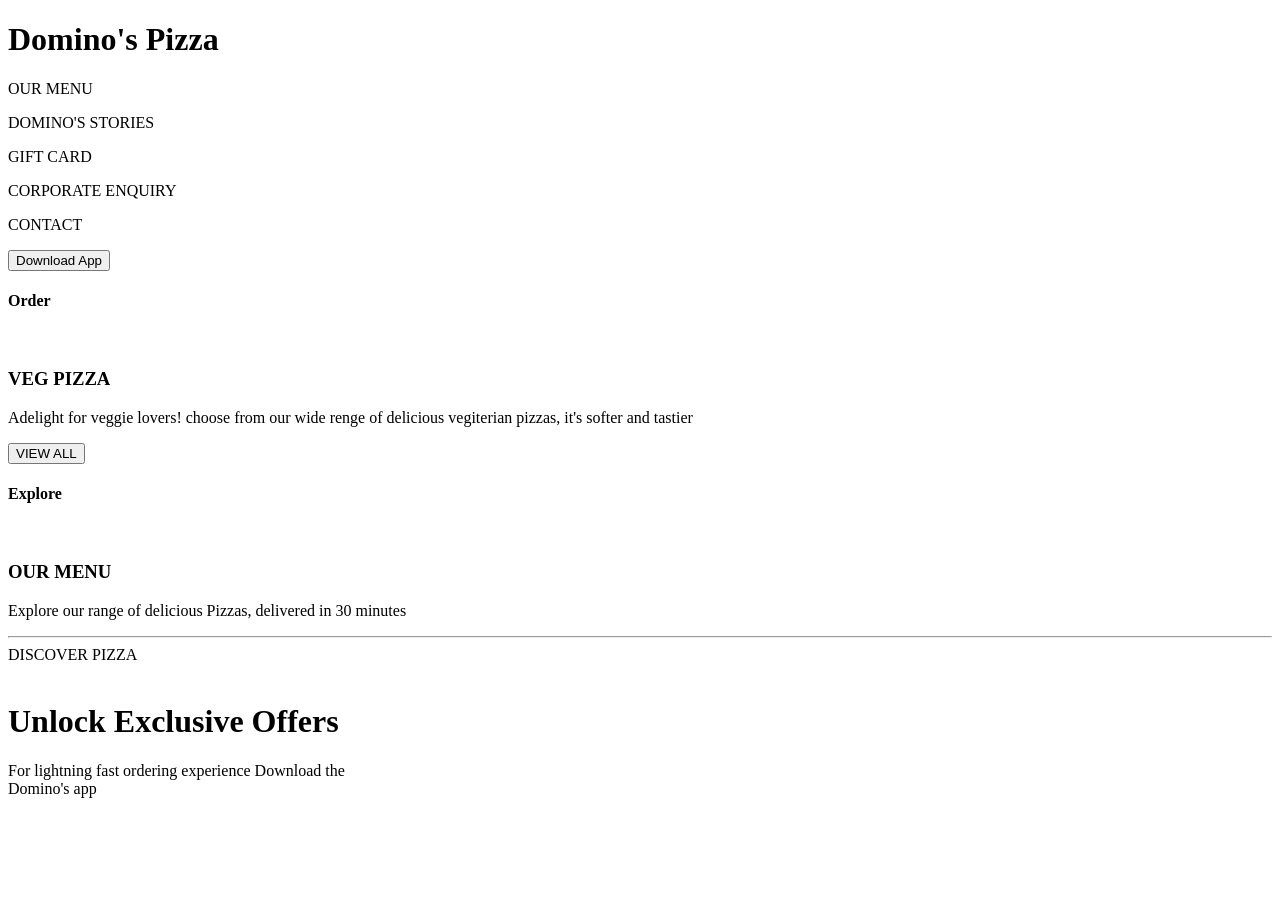
==== index.html @ fdb50689 "basic stru" ====
<!DOCTYPE html>
<html lang="en">
<head>
    <meta charset="UTF-8">
    <meta name="viewport" content="width=device-width, initial-scale=1.0">
    <title>Document</title>
</head>
<body>
    <div class="main-container">
        <div class="nav">
            <h1>Domino's Pizza</h1>
            <div>
                <p>OUR MENU</p>
                <P>DOMINO'S STORIES</P>
                <P>GIFT CARD</P>
                <P>CORPORATE ENQUIRY</P>
                <P>CONTACT</P>
            </div>
            <button>Download App</button>
        </div>
        <h4>Order</h4>
        <div class="top">
            <div class="container">
                <img src="https://masai-course.s3.ap-south-1.amazonaws.com/editor/uploads/2022-12-22/Screenshot%202022-12-22%20at%208.37.04%20AM_353938.png" alt="">
                <h3>VEG PIZZA</h3>
                <P>Adelight for veggie lovers! choose from our wide renge of delicious vegiterian pizzas, it's softer and tastier</P>
                <button class="view">VIEW ALL</button>
            </div>
        </div>
        <h4>Explore</h4>
        <div class="mid">
            <div class="container2">
                <img src="https://masai-course.s3.ap-south-1.amazonaws.com/editor/uploads/2022-12-21/Screenshot%202022-12-21%20at%203.06.17%20PM_590391.png" alt="">
                <h3>OUR MENU</h3>
                <p>Explore our range of delicious Pizzas, delivered in 30 minutes</p>
                <div><hr>DISCOVER PIZZA
                </div>
            </div>
        </div>
        <div class="footer">
            <img src="https://coding-platform.s3.amazonaws.com/dev/lms/tickets/48f2fc25-38f4-4d25-a878-78f15988b371/kXSpyg2iCHrCEljP.png" alt="">
            <div>
                <h1>Unlock Exclusive Offers</h1>
                <p>For lightning fast ordering experience Download the <br>Domino's app</p>
                <div id="foot">
                    <img src="https://masai-course.s3.ap-south-1.amazonaws.com/editor/uploads/2022-12-21/Screenshot%202022-12-21%20at%202.47.09%20PM_558991.png" alt="">
                    <img src="https://masai-course.s3.ap-south-1.amazonaws.com/editor/uploads/2022-12-21/Screenshot%202022-12-21%20at%202.47.43%20PM_652243.png" alt="">
                </div>
            </div>
        </div>
    </div>
</body>
</html>
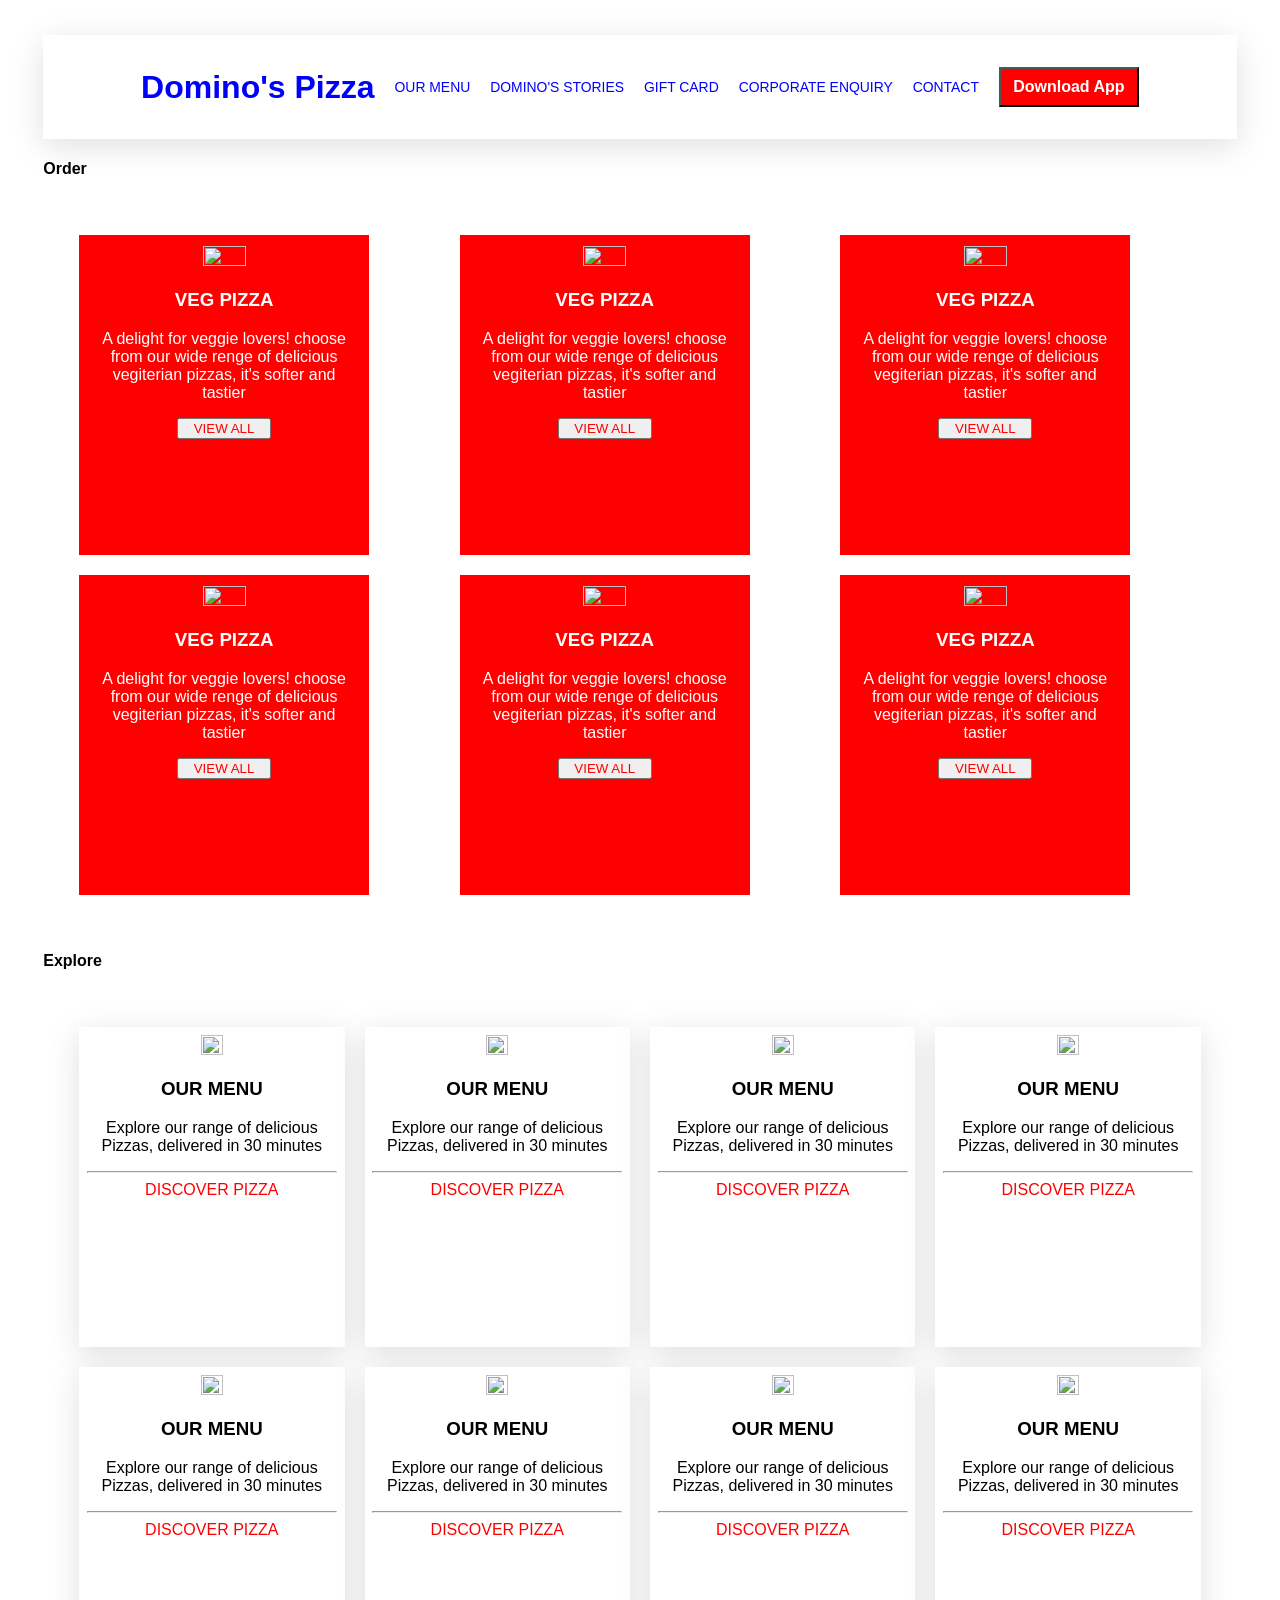
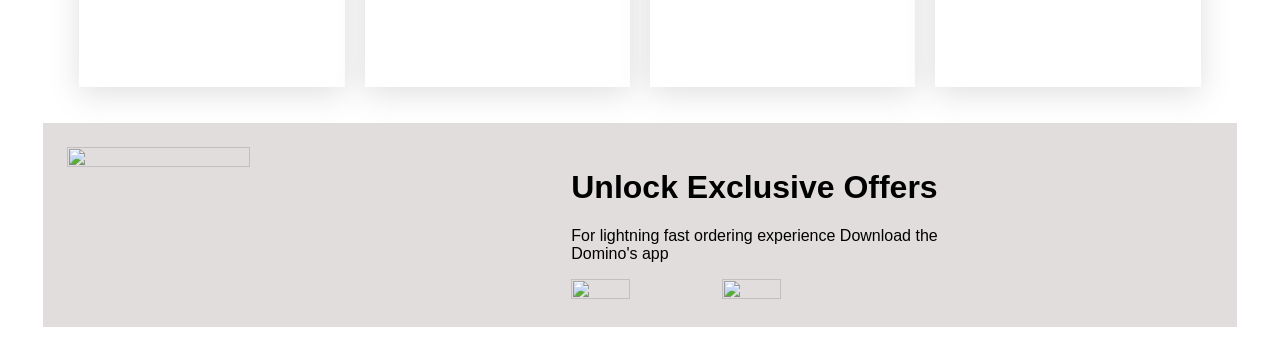
==== commit 7a00781c: "gave styling" ====
--- a/index.html
+++ b/index.html
@@ -4,6 +4,7 @@
     <meta charset="UTF-8">
     <meta name="viewport" content="width=device-width, initial-scale=1.0">
     <title>Document</title>
+    <link rel="stylesheet" href="index.css">
 </head>
 <body>
     <div class="main-container">
@@ -23,12 +24,91 @@
             <div class="container">
                 <img src="https://masai-course.s3.ap-south-1.amazonaws.com/editor/uploads/2022-12-22/Screenshot%202022-12-22%20at%208.37.04%20AM_353938.png" alt="">
                 <h3>VEG PIZZA</h3>
-                <P>Adelight for veggie lovers! choose from our wide renge of delicious vegiterian pizzas, it's softer and tastier</P>
+                <P>A delight for veggie lovers! choose from our wide renge of delicious vegiterian pizzas, it's softer and tastier</P>
+                <button class="view">VIEW ALL</button>
+            </div>
+            <div class="container">
+                <img src="https://masai-course.s3.ap-south-1.amazonaws.com/editor/uploads/2022-12-22/Screenshot%202022-12-22%20at%208.37.04%20AM_353938.png" alt="">
+                <h3>VEG PIZZA</h3>
+                <P>A delight for veggie lovers! choose from our wide renge of delicious vegiterian pizzas, it's softer and tastier</P>
+                <button class="view">VIEW ALL</button>
+            </div>
+            <div class="container">
+                <img src="https://masai-course.s3.ap-south-1.amazonaws.com/editor/uploads/2022-12-22/Screenshot%202022-12-22%20at%208.37.04%20AM_353938.png" alt="">
+                <h3>VEG PIZZA</h3>
+                <P>A delight for veggie lovers! choose from our wide renge of delicious vegiterian pizzas, it's softer and tastier</P>
+                <button class="view">VIEW ALL</button>
+            </div>
+            <div class="container">
+                <img src="https://masai-course.s3.ap-south-1.amazonaws.com/editor/uploads/2022-12-22/Screenshot%202022-12-22%20at%208.37.04%20AM_353938.png" alt="">
+                <h3>VEG PIZZA</h3>
+                <P>A delight for veggie lovers! choose from our wide renge of delicious vegiterian pizzas, it's softer and tastier</P>
+                <button class="view">VIEW ALL</button>
+            </div>
+            <div class="container">
+                <img src="https://masai-course.s3.ap-south-1.amazonaws.com/editor/uploads/2022-12-22/Screenshot%202022-12-22%20at%208.37.04%20AM_353938.png" alt="">
+                <h3>VEG PIZZA</h3>
+                <P>A delight for veggie lovers! choose from our wide renge of delicious vegiterian pizzas, it's softer and tastier</P>
+                <button class="view">VIEW ALL</button>
+            </div>
+            <div class="container">
+                <img src="https://masai-course.s3.ap-south-1.amazonaws.com/editor/uploads/2022-12-22/Screenshot%202022-12-22%20at%208.37.04%20AM_353938.png" alt="">
+                <h3>VEG PIZZA</h3>
+                <P>A delight for veggie lovers! choose from our wide renge of delicious vegiterian pizzas, it's softer and tastier</P>
                 <button class="view">VIEW ALL</button>
             </div>
         </div>
         <h4>Explore</h4>
         <div class="mid">
+            <div class="container2">
+                <img src="https://masai-course.s3.ap-south-1.amazonaws.com/editor/uploads/2022-12-21/Screenshot%202022-12-21%20at%203.06.17%20PM_590391.png" alt="">
+                <h3>OUR MENU</h3>
+                <p>Explore our range of delicious Pizzas, delivered in 30 minutes</p>
+                <div><hr>DISCOVER PIZZA
+                </div>
+            </div>
+            <div class="container2">
+                <img src="https://masai-course.s3.ap-south-1.amazonaws.com/editor/uploads/2022-12-21/Screenshot%202022-12-21%20at%203.06.17%20PM_590391.png" alt="">
+                <h3>OUR MENU</h3>
+                <p>Explore our range of delicious Pizzas, delivered in 30 minutes</p>
+                <div><hr>DISCOVER PIZZA
+                </div>
+            </div>
+            <div class="container2">
+                <img src="https://masai-course.s3.ap-south-1.amazonaws.com/editor/uploads/2022-12-21/Screenshot%202022-12-21%20at%203.06.17%20PM_590391.png" alt="">
+                <h3>OUR MENU</h3>
+                <p>Explore our range of delicious Pizzas, delivered in 30 minutes</p>
+                <div><hr>DISCOVER PIZZA
+                </div>
+            </div>
+            <div class="container2">
+                <img src="https://masai-course.s3.ap-south-1.amazonaws.com/editor/uploads/2022-12-21/Screenshot%202022-12-21%20at%203.06.17%20PM_590391.png" alt="">
+                <h3>OUR MENU</h3>
+                <p>Explore our range of delicious Pizzas, delivered in 30 minutes</p>
+                <div><hr>DISCOVER PIZZA
+                </div>
+            </div>
+            <div class="container2">
+                <img src="https://masai-course.s3.ap-south-1.amazonaws.com/editor/uploads/2022-12-21/Screenshot%202022-12-21%20at%203.06.17%20PM_590391.png" alt="">
+                <h3>OUR MENU</h3>
+                <p>Explore our range of delicious Pizzas, delivered in 30 minutes</p>
+                <div><hr>DISCOVER PIZZA
+                </div>
+            </div>
+            <div class="container2">
+                <img src="https://masai-course.s3.ap-south-1.amazonaws.com/editor/uploads/2022-12-21/Screenshot%202022-12-21%20at%203.06.17%20PM_590391.png" alt="">
+                <h3>OUR MENU</h3>
+                <p>Explore our range of delicious Pizzas, delivered in 30 minutes</p>
+                <div><hr>DISCOVER PIZZA
+                </div>
+            </div>
+            <div class="container2">
+                <img src="https://masai-course.s3.ap-south-1.amazonaws.com/editor/uploads/2022-12-21/Screenshot%202022-12-21%20at%203.06.17%20PM_590391.png" alt="">
+                <h3>OUR MENU</h3>
+                <p>Explore our range of delicious Pizzas, delivered in 30 minutes</p>
+                <div><hr>DISCOVER PIZZA
+                </div>
+            </div>
             <div class="container2">
                 <img src="https://masai-course.s3.ap-south-1.amazonaws.com/editor/uploads/2022-12-21/Screenshot%202022-12-21%20at%203.06.17%20PM_590391.png" alt="">
                 <h3>OUR MENU</h3>
@@ -42,7 +122,7 @@
             <div>
                 <h1>Unlock Exclusive Offers</h1>
                 <p>For lightning fast ordering experience Download the <br>Domino's app</p>
-                <div id="foot">
+                <div>
                     <img src="https://masai-course.s3.ap-south-1.amazonaws.com/editor/uploads/2022-12-21/Screenshot%202022-12-21%20at%202.47.09%20PM_558991.png" alt="">
                     <img src="https://masai-course.s3.ap-south-1.amazonaws.com/editor/uploads/2022-12-21/Screenshot%202022-12-21%20at%202.47.43%20PM_652243.png" alt="">
                 </div>
--- a/index.css
+++ b/index.css
@@ -0,0 +1,201 @@
+*{
+    box-sizing: border-box;
+}
+.main-container{
+    font-family: 'Lucida Sans', 'Lucida Sans Regular', 'Lucida Grande', 'Lucida Sans Unicode', Geneva, Verdana, sans-serif;
+    margin: 2%;
+    padding: 10px;
+
+}
+.nav{
+    display: flex;
+    color: blue;
+    padding: 1%;
+    gap: 20px;
+    width: 100%;
+    height: 10%;
+    justify-content: center;
+    align-items: center;
+    box-shadow: rgba(100,100,111,0.2) 0px 7px 29px 0px;
+    
+
+}
+.nav>div{
+    display: flex;
+    font-size: 87%;
+    gap: 20px;
+    justify-content: center;
+    align-items: center;
+
+}
+.nav button{
+    width: 140px;
+    height: 40px;
+    background-color: red;
+    color: white;
+    font-size: 100%;
+    font-weight: bold;
+
+}
+.top{
+    display: grid;
+    grid-template-columns: repeat(3,1fr);
+    gap: 20px;
+    padding: 3%;
+    justify-content: center;
+    align-items: center;
+    
+}
+.container{
+    width: 100%;
+    max-width: 290px;
+    min-height: 320px;
+    background-color: red;
+    color: white;
+    justify-content: center;
+    text-align: center;
+    padding: 3%;
+    
+}
+.container img{
+    width: 40%;
+    height: 35%;
+}
+.view{
+    width: 35%;
+    height: 10%;
+    color: red;
+}
+.mid{
+     display: grid;
+    grid-template-columns: repeat(4,1fr);
+    gap: 20px;
+    padding: 3%;
+    justify-content: center;
+    align-items: center;
+}
+.container2{
+     width: 100%;
+    max-width: 290px;
+    min-height: 320px;
+    background-color: white;
+    color: black;
+    justify-content: center;
+    text-align: center;
+    padding: 3%;
+    box-shadow: rgba(100,100,111,0.2) 0px 7px 29px 0px ;
+    gap: 0;
+}
+.container2 img{
+    width: 30%;
+    height: 20%;
+}
+.container2> div{
+    color: red;
+    font-weight: 400;
+}
+.footer{
+    display: flex;
+    padding: 2%;
+    background-color: rgb(226, 221, 221);
+    gap: 4%;
+
+}
+.footer img{
+    width:40% ;
+    height: 30%;
+}
+@media(max-width:768px){
+.nav{
+    flex-wrap: wrap;
+    gap: 10px;
+
+}
+.nav>div{
+    display: none;
+
+}
+.nav button{
+    width: 120px;
+    height: 40px;
+    font-size: small;
+
+}
+.top{
+    grid-template-columns: repeat(2,1fr);
+    gap: 10px;
+    padding: 3%;
+    
+}
+
+.container img{
+    width: 30%;
+    height: 25%;
+}
+.view{
+    width: 40%;
+    height: 20%;
+    padding: 1%;
+}
+.mid{
+    grid-template-columns:repeat(2,1fr);
+    gap: 5px;
+    padding: 3%;
+}
+.container2 img{
+    width: 20%;
+    height: 10%;
+}
+
+}
+@media(max-width:320px){
+    .nav{
+    flex-wrap: wrap;
+    gap: 5px;
+
+}
+.nav>div{
+    display: none;
+
+}
+.nav button{
+    width: 100px;
+    height: 40px;
+    font-size: x-small;
+
+}
+.top{
+    grid-template-columns: 1fr;
+    gap: 5px;
+    padding: 3%;
+    
+}
+
+.container img{
+    width: 30%;
+    height: 25%;
+}
+.view{
+    width: 40%;
+    height: 20%;
+    padding: 1%;
+}
+.mid{
+    grid-template-columns:1fr;
+    gap: 5px;
+    padding: 3%;
+}
+.container2 img{
+    width: 20%;
+    height: 10%;
+}
+.footer{
+   flex-wrap: wrap;
+    gap: 4%;
+    font-size: 10px;
+}
+.footer img{
+    width:40% ;
+    height: 30%;
+}
+}
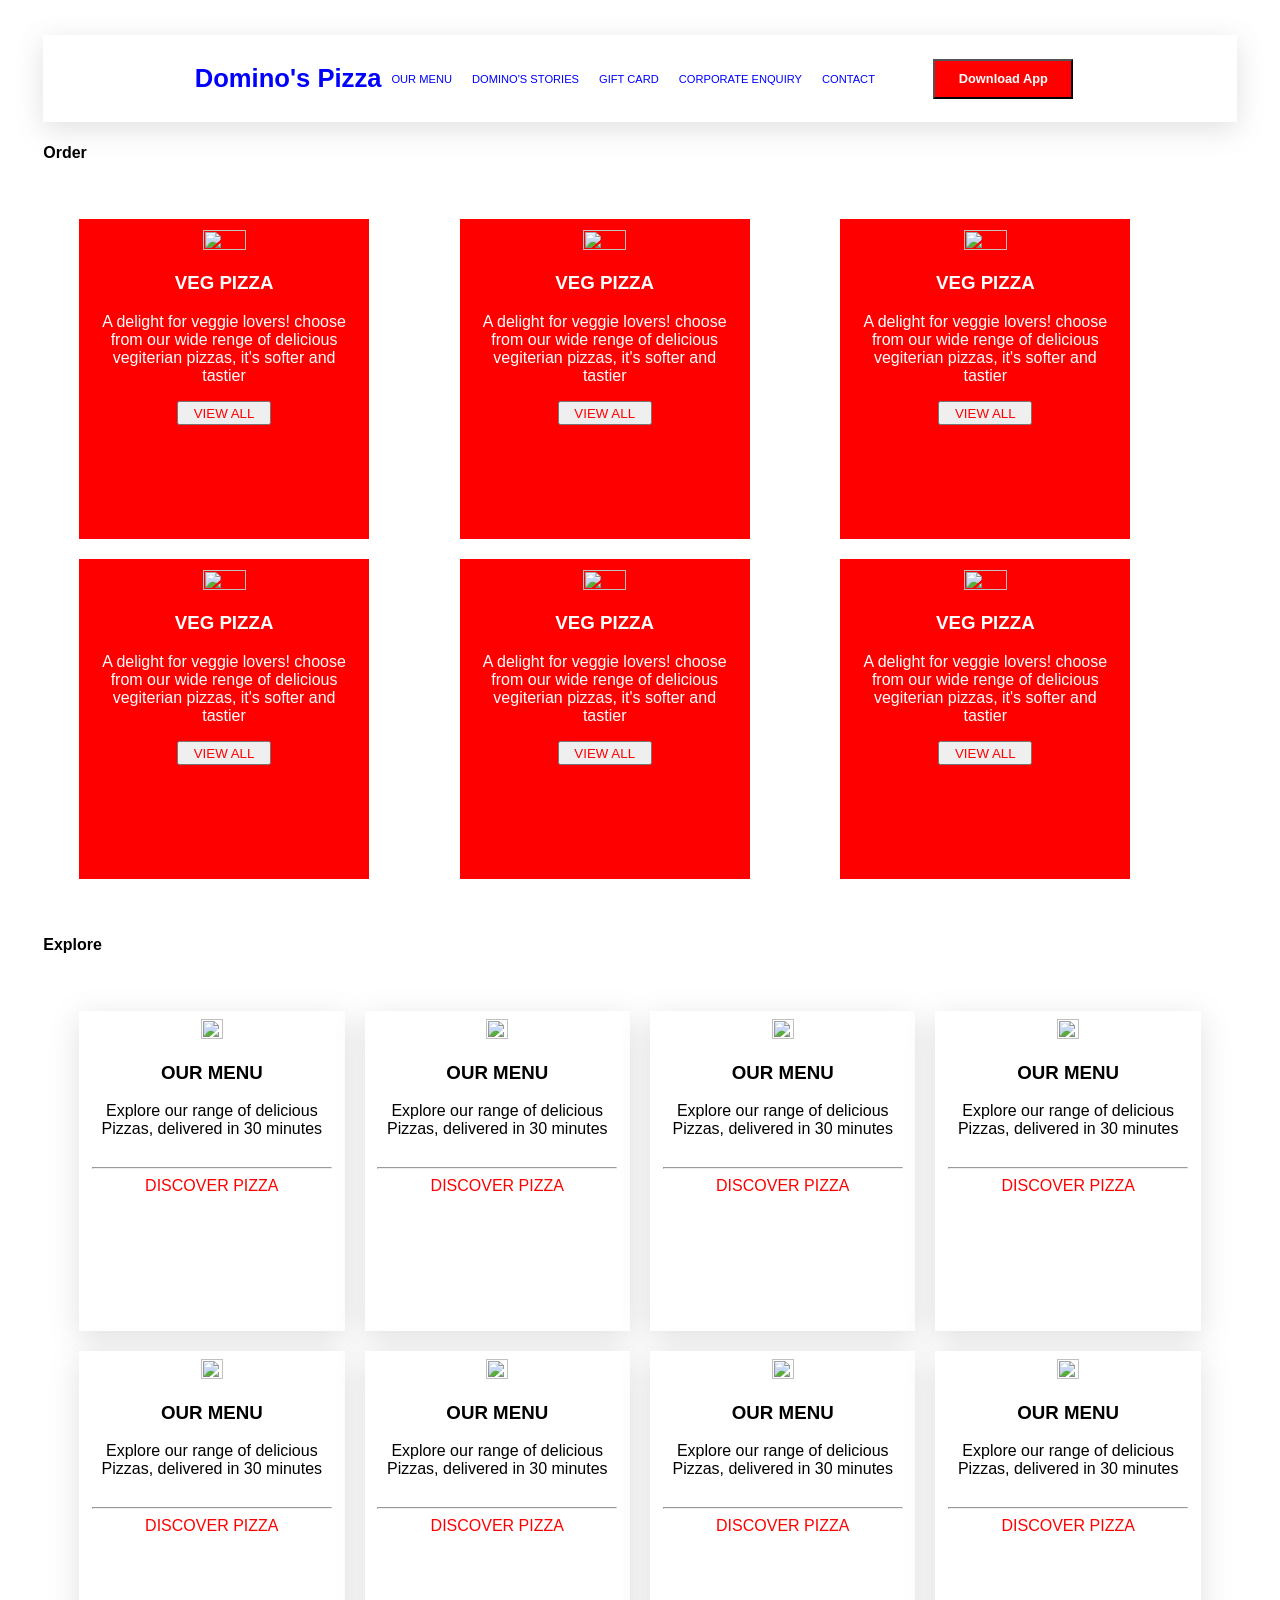
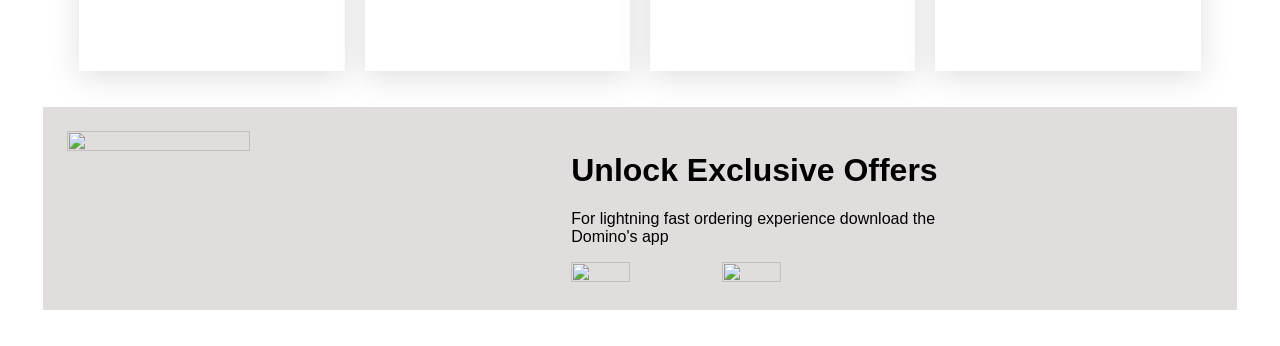
==== commit 04b87d85: "semi-final push" ====
--- a/index.html
+++ b/index.html
@@ -16,7 +16,7 @@
                 <P>GIFT CARD</P>
                 <P>CORPORATE ENQUIRY</P>
                 <P>CONTACT</P>
-            </div>
+            </div>&emsp;&emsp;&emsp;
             <button>Download App</button>
         </div>
         <h4>Order</h4>
@@ -121,7 +121,7 @@
             <img src="https://coding-platform.s3.amazonaws.com/dev/lms/tickets/48f2fc25-38f4-4d25-a878-78f15988b371/kXSpyg2iCHrCEljP.png" alt="">
             <div>
                 <h1>Unlock Exclusive Offers</h1>
-                <p>For lightning fast ordering experience Download the <br>Domino's app</p>
+                <p>For lightning fast ordering experience download the <br>Domino's app</p>
                 <div>
                     <img src="https://masai-course.s3.ap-south-1.amazonaws.com/editor/uploads/2022-12-21/Screenshot%202022-12-21%20at%202.47.09%20PM_558991.png" alt="">
                     <img src="https://masai-course.s3.ap-south-1.amazonaws.com/editor/uploads/2022-12-21/Screenshot%202022-12-21%20at%202.47.43%20PM_652243.png" alt="">
--- a/index.css
+++ b/index.css
@@ -5,20 +5,28 @@
     font-family: 'Lucida Sans', 'Lucida Sans Regular', 'Lucida Grande', 'Lucida Sans Unicode', Geneva, Verdana, sans-serif;
     margin: 2%;
     padding: 10px;
+    justify-content: center;
+    align-items: center;
 
 }
 .nav{
     display: flex;
     color: blue;
     padding: 1%;
-    gap: 20px;
+    gap: 10px;
     width: 100%;
     height: 10%;
     justify-content: center;
     align-items: center;
     box-shadow: rgba(100,100,111,0.2) 0px 7px 29px 0px;
-    
-
+    font-size: 80%;
+    padding-left: 0%;
+
+}
+.nav h1{
+    align-items: start;
+    margin-left: 0;
+    padding-left: 0;
 }
 .nav>div{
     display: flex;
@@ -26,6 +34,7 @@
     gap: 20px;
     justify-content: center;
     align-items: center;
+    
 
 }
 .nav button{
@@ -55,6 +64,7 @@
     justify-content: center;
     text-align: center;
     padding: 3%;
+    padding-bottom: 1%;
     
 }
 .container img{
@@ -63,8 +73,9 @@
 }
 .view{
     width: 35%;
-    height: 10%;
+    height: 20%;
     color: red;
+    padding: 1%;
 }
 .mid{
      display: grid;
@@ -93,6 +104,7 @@
 .container2> div{
     color: red;
     font-weight: 400;
+    padding: 2%;
 }
 .footer{
     display: flex;
@@ -125,6 +137,10 @@
     grid-template-columns: repeat(2,1fr);
     gap: 10px;
     padding: 3%;
+    gap: 20px;
+}
+.container{
+    height: 300px;
     
 }
 
@@ -134,19 +150,23 @@
 }
 .view{
     width: 40%;
-    height: 20%;
-    padding: 1%;
+    height: 10%;
+    padding: 1%;
+}
+.container2{
+    gap: 10px;
 }
 .mid{
     grid-template-columns:repeat(2,1fr);
-    gap: 5px;
-    padding: 3%;
+    gap: 20px;
 }
 .container2 img{
     width: 20%;
     height: 10%;
 }
-
+.footer{
+    flex-direction: column;
+}
 }
 @media(max-width:320px){
     .nav{
@@ -166,9 +186,16 @@
 }
 .top{
     grid-template-columns: 1fr;
-    gap: 5px;
-    padding: 3%;
-    
+    gap: 15px;
+    padding: 3%;
+    
+}
+.container{
+    gap: 10px;
+
+}
+.container2>div{
+    padding: 10px;
 }
 
 .container img{
@@ -176,13 +203,14 @@
     height: 25%;
 }
 .view{
-    width: 40%;
-    height: 20%;
-    padding: 1%;
+    width: 35%;
+    height: 10%;
+    padding: 1%;
+    margin-top: 3%;
 }
 .mid{
     grid-template-columns:1fr;
-    gap: 5px;
+    gap: 20px;
     padding: 3%;
 }
 .container2 img{
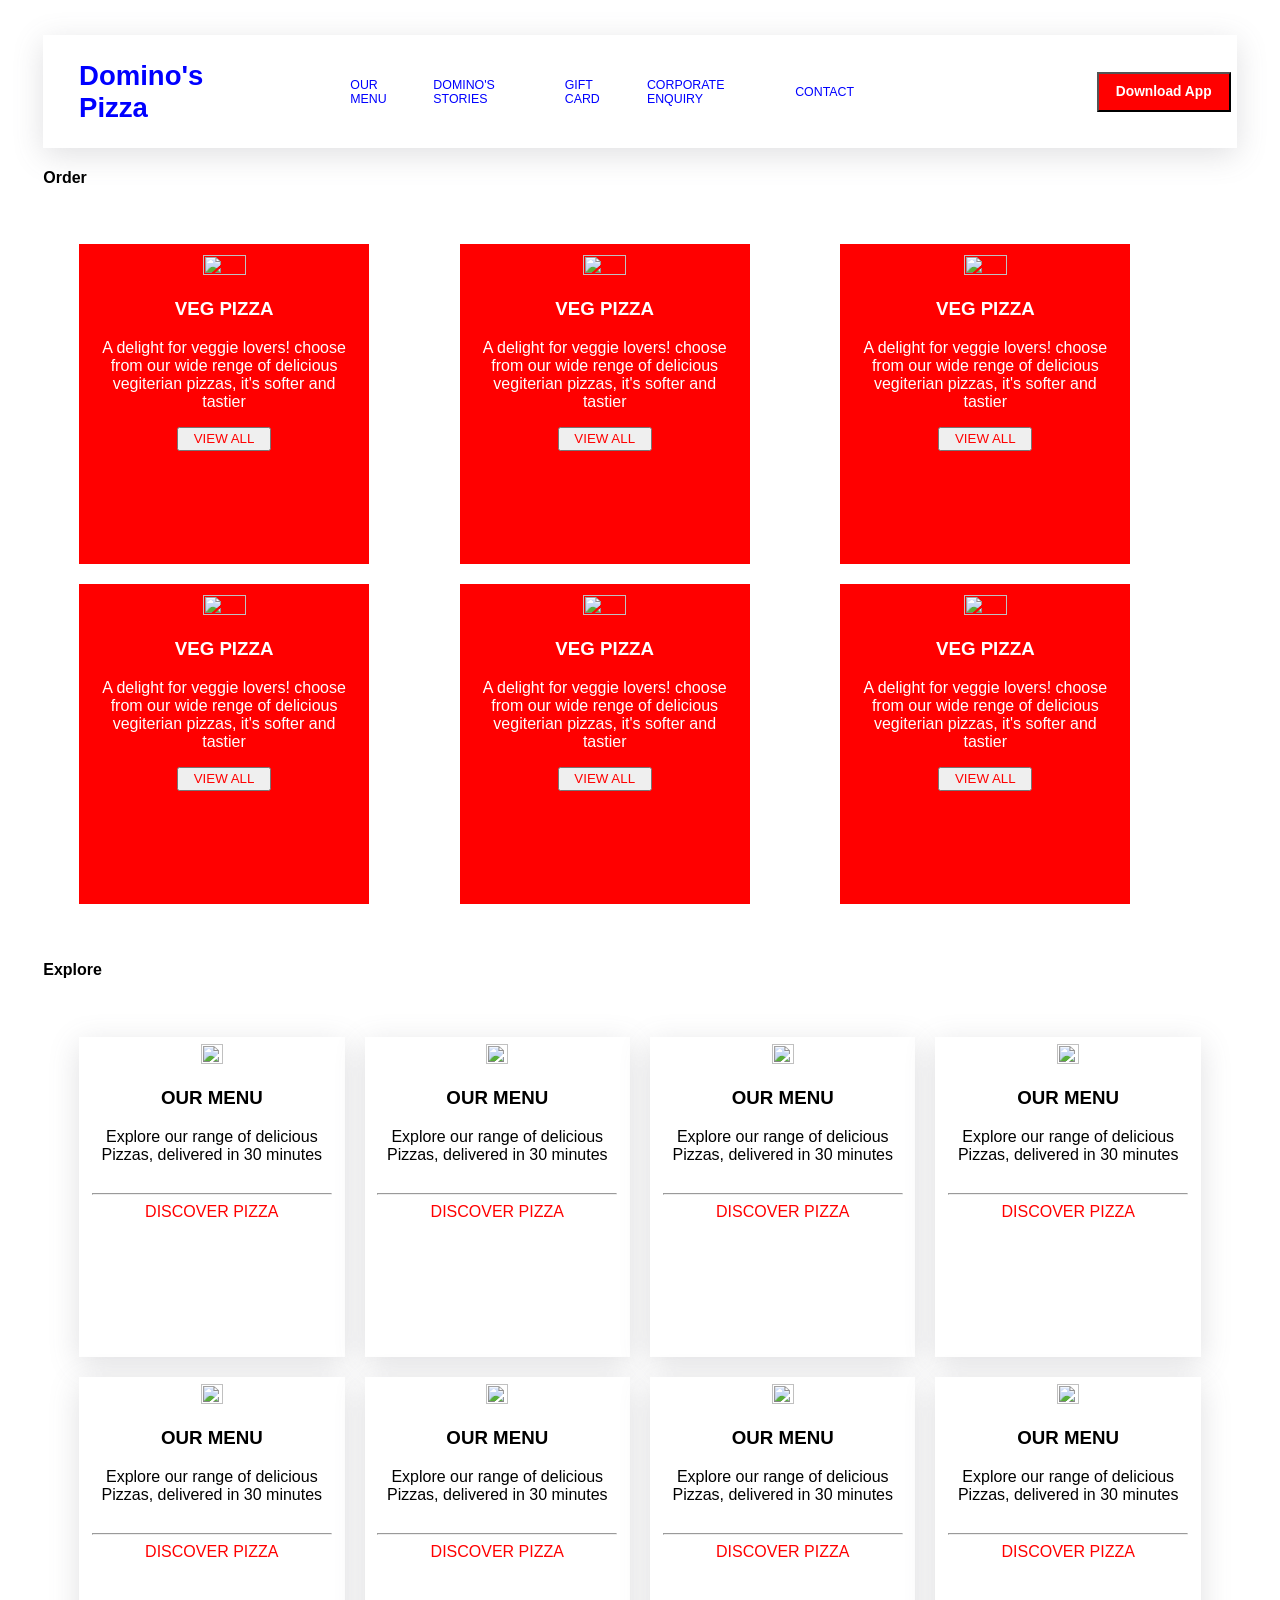
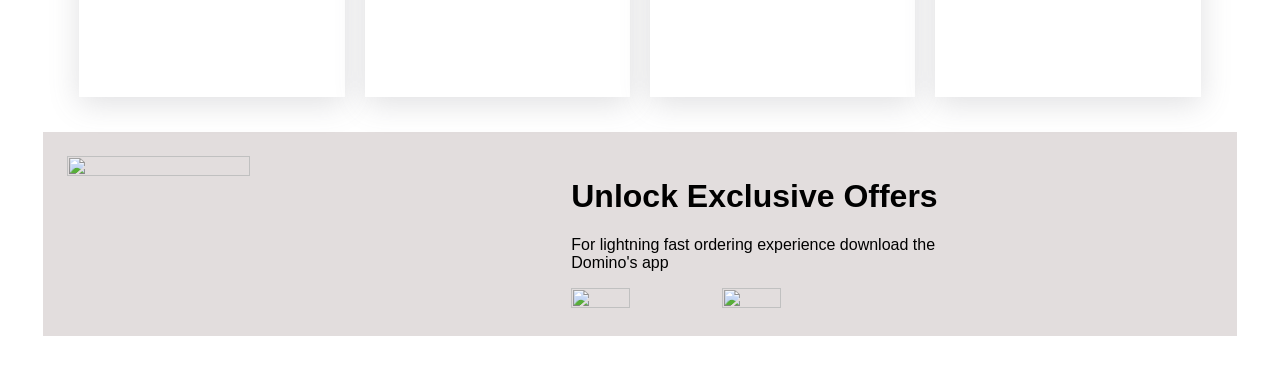
==== commit 17063948: "final Push" ====
--- a/index.html
+++ b/index.html
@@ -9,14 +9,14 @@
 <body>
     <div class="main-container">
         <div class="nav">
-            <h1>Domino's Pizza</h1>
+            <h1 >Domino's Pizza</h1>
             <div>
                 <p>OUR MENU</p>
                 <P>DOMINO'S STORIES</P>
                 <P>GIFT CARD</P>
                 <P>CORPORATE ENQUIRY</P>
                 <P>CONTACT</P>
-            </div>&emsp;&emsp;&emsp;
+            </div>&emsp;&emsp;&emsp;&emsp;&emsp;&emsp;
             <button>Download App</button>
         </div>
         <h4>Order</h4>
--- a/index.css
+++ b/index.css
@@ -12,29 +12,23 @@
 .nav{
     display: flex;
     color: blue;
-    padding: 1%;
-    gap: 10px;
+    padding: 0.5%;
+    gap: 80px;
     width: 100%;
     height: 10%;
-    justify-content: center;
     align-items: center;
     box-shadow: rgba(100,100,111,0.2) 0px 7px 29px 0px;
-    font-size: 80%;
-    padding-left: 0%;
-
-}
-.nav h1{
-    align-items: start;
-    margin-left: 0;
-    padding-left: 0;
+    font-size: 86%;
+    padding-left: 3%;
+
 }
 .nav>div{
     display: flex;
-    font-size: 87%;
-    gap: 20px;
-    justify-content: center;
-    align-items: center;
-    
+    font-size: 90%;
+    gap: 20px;
+    justify-content: center;
+    align-items: center;
+    font-weight: 495;
 
 }
 .nav button{
